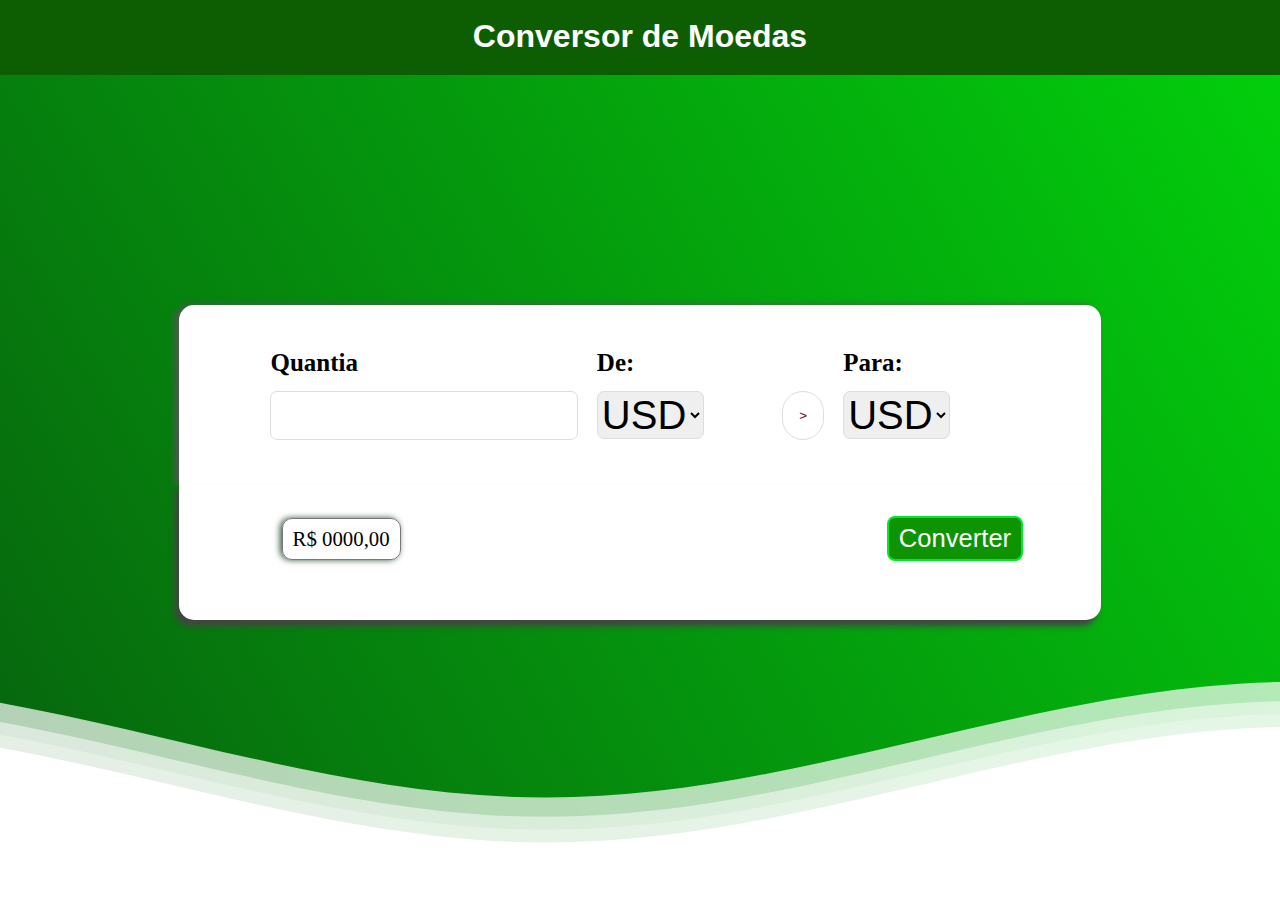
==== index.html @ 0e3aac0b "Add files via upload" ====
<!DOCTYPE html>
<html>
<head>
    <meta charset='utf-8'>
    <meta http-equiv='X-UA-Compatible' content='IE=edge'>
    <title>Conversor de Moedas</title>
    <meta name='viewport' content='width=device-width, initial-scale=1'>
    <link rel='stylesheet' type='text/css' media='screen' href='style.css'>
</head>
<body>
    <header>
        <h1>Conversor de Moedas</h1>
    </header>
    <main>
        <section class="section_currency">
            <article class="article_info">
                <p class="info_amount">Quantia</p>
                <p class="info_of">De:</p>
                <p class="info_to">Para:</p>

                <input class="input_amount" autocomplete="none" id="moneyInput">
                <form>
                    <select name="list_one" class="list_one" id="currencyInput">
                        <option value="USD">USD</option>
                        <option value="BRL">BRL</option>
                        <option value="BTC">BTC</option>
                    </select>
                </form>
                <button class="change"> > </button>
                <form>
                    <select name="list_two" class="list_two" id="currencyOutput">
                        <option value="USD">USD</option>
                        <option value="BRL">BRL</option>
                        <option value="BTC">BTC</option>
                    </select>
                </form>
            </article>
        </section>

        <section class="section_result">
            <article class="article_result">
                <p id="moneyOutput" class="result_amount">R$ 0000,00</p>
                <button type="button" onclick="processMoney()" class="result_btn">Converter</button>
            </article>
        </section>

        <section class="background">
            <article>
                <svg class="waves" xmlns="http://www.w3.org/2000/svg" xmlns:xlink="http://www.w3.org/1999/xlink" viewBox="0 24 150 28" preserveAspectRatio="none" shape-rendering="auto">
                    <defs>
                        <path id="gentle-wave" d="M-160 44c30 0 58-18 88-18s 58 18 88 18 58-18 88-18 58 18 88 18 v44h-352z" />
                    </defs>
                    <g class="parallax">
                        <use xlink:href="#gentle-wave" x="48" y="0" fill="rgba(255,255,255,0.7" />
                        <use xlink:href="#gentle-wave" x="48" y="3" fill="rgba(255,255,255,0.5)" />
                        <use xlink:href="#gentle-wave" x="48" y="5" fill="rgba(255,255,255,0.3)" />
                        <use xlink:href="#gentle-wave" x="48" y="7" fill="#fff" />
                    </g>
                </svg>
            </article>
        </section>
    </main>

    
    <script src='main.js'></script> 
</body>
</html>
---- style.css ----
*{
    margin: 0;
    padding: 0;
}
header{
    background-color: #0d5e03;
    width: 100vw;
    min-height: 75px;
}
h1{
    color: #fff;
    font-family: Arial, Helvetica, sans-serif;
    font-size: 2rem;
    text-align: center;
    padding-top: 2vh;
}
main{
    display: flex;
    flex-direction: column;
    justify-content: center;
    align-items: center;
    width: 100vw;
    height: 86vh;
}

.section_currency{
    display: flex;
    flex-direction: column;
    justify-content: center;
    align-items: center;
    background-color: #fff;
    width: 72vw;
    height: 20vh;
    border-radius: 15px 15px 0 0;
    box-shadow: -4px 0 6px 0 #555;

}
.article_info{
    display: grid;
    grid-template-columns: 24vw 13vw 1.1cm 13vw;
    grid-template-rows: 0.6cm 1.3cm;
    grid-column-gap: 1.5vw;
    grid-row-gap: 1.5vw;
}
.info_to{
    grid-column: 4/5;
}
.info_amount, .info_of, .info_to{
    font-weight: 600;
    font-size: 25px;
}
.input_amount{
    border-radius: 7px;
    border: 1px solid #ddd;
    padding-left: 20px;
    font-size: 20px;
}
.list_one, .list_two{
    border-radius: 7px;
    border: 1px solid #ddd;
    cursor: pointer;
    font-size: 40px;
}
.change{
    border-radius: 50px;
    color: #6e0a0a;
    background-color: #fff;
    border: 1px solid #ddd;
    cursor: pointer;
}
.change:hover{
    box-shadow: -0.5px 0.5px 4px 0 rgb(56, 216, 91);
    font-size: 16px;
}

.section_result{
    background-color: #fff;
    width: 72vw;
    height: 15vh;
    border-radius: 0 0 15px 15px;
    box-shadow: -4px 6px 6px 0 #444;
}
.article_result{
    display: flex;
    align-items: center;
    justify-content: space-between;
    width: 68vw;
    height: 12vh;
}
.result_btn{
    cursor: pointer;
    padding: 6px 10px;
    font-size: 1.6rem;
    color: #fff;
    background: rgb(14, 148, 2);
    border: 2px solid rgb(0, 235, 39);
    border-radius: 8px;
    margin-right: 0.7cm;
}
.result_btn:hover{
    background: rgb(3, 95, 11);
    box-shadow: -2px 0 6px 0 rgb(68, 238, 105);

}
.result_amount{
    margin-left: 8vw;
    font-size: 1.3rem;
    border-radius: 10px;
    border: 1px solid #777;
    padding: 8px 10px;
    box-shadow: -2px 0 6px 0 rgb(53, 88, 62);

}
.background{
    position: absolute;
    text-align: center;
    background: linear-gradient(60deg, rgb(7, 99, 14) 0%, rgb(2, 206, 12) 100%);
    height: 86vh;
    z-index: -1;
}
.waves{
    position: relative;
    width: 100vw;
    height: 20vh;
    margin-bottom: -7px;
    bottom: -66vh;
}
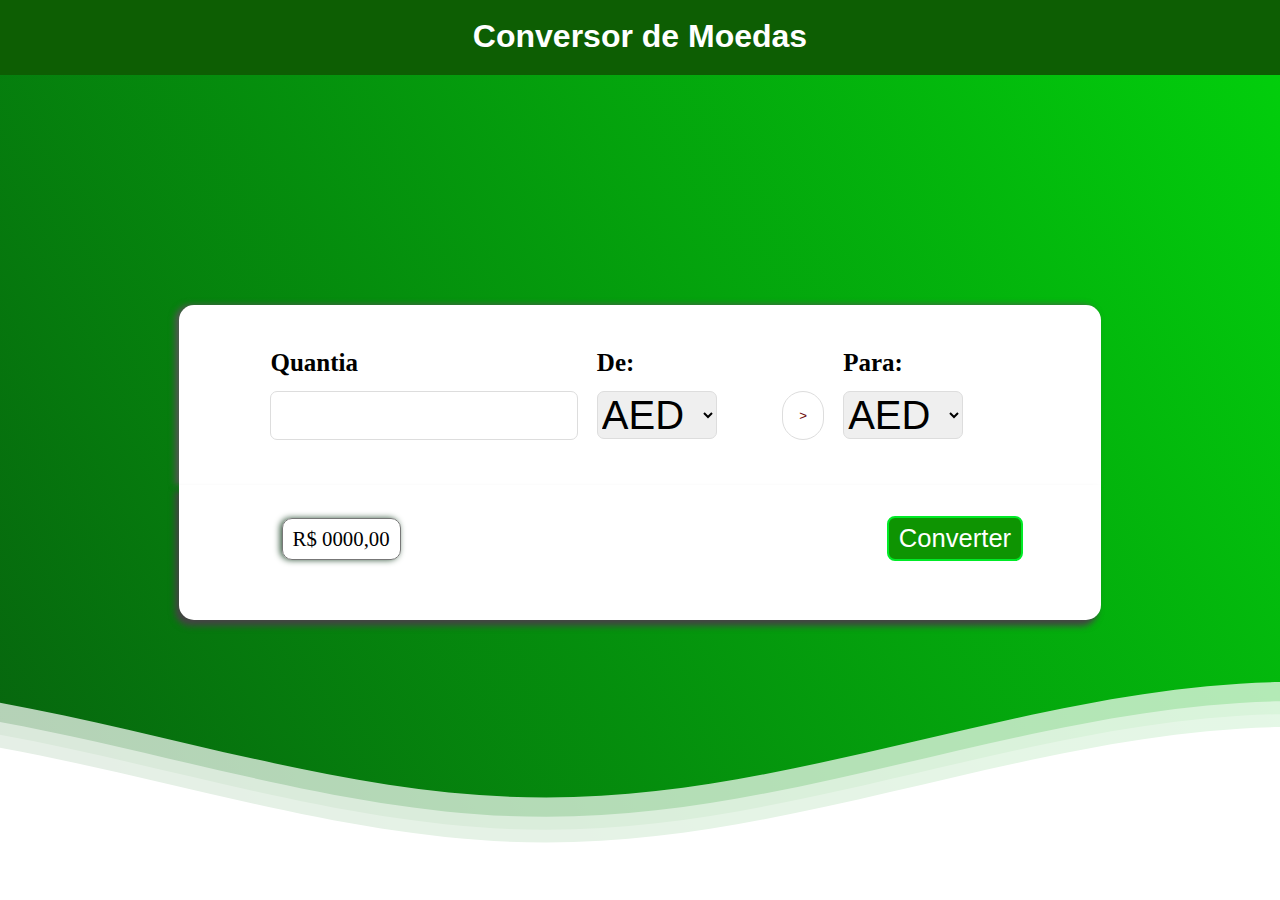
==== commit 5dbe26dc: "Add files via upload" ====
--- a/index.html
+++ b/index.html
@@ -21,17 +21,333 @@
                 <input class="input_amount" autocomplete="none" id="moneyInput">
                 <form>
                     <select name="list_one" class="list_one" id="currencyInput">
+                        <option value="AED">AED</option>
+                        <option value="AFN">AFN</option>
+                        <option value="ALL">ALL</option>
+                        <option value="AMD">AMD</option>
+                        <option value="ANG">ANG</option>
+                        <option value="AOA">AOA</option>
+                        <option value="ARS">ARS</option>
+                        <option value="AUD">AUD</option>
+                        <option value="AWG">AWG</option>
+                        <option value="AZN">AZN</option>
+                        <option value="BAM">BAM</option>
+                        <option value="BBD">BBD</option>
+                        <option value="BDT">BDT</option>
+                        <option value="BGN">BGN</option>
+                        <option value="BHD">BHD</option>
+                        <option value="BIF">BIF</option>
+                        <option value="BMD">BMD</option>
+                        <option value="BND">BND</option>
+                        <option value="BOB">BOB</option>
+                        <option value="BRL">BRL</option>
+                        <option value="BSD">BSD</option>
+                        <option value="BTN">BTN</option>
+                        <option value="BWP">BWP</option>
+                        <option value="BYN">BYN</option>
+                        <option value="BZD">BZD</option>
+                        <option value="CAD">CAD</option>
+                        <option value="CDF">CDF</option>
+                        <option value="CHF">CHF</option>
+                        <option value="CLP">CLP</option>
+                        <option value="CNY">CNY</option>
+                        <option value="COP">COP</option>
+                        <option value="CRC">CRC</option>
+                        <option value="CUP">CUP</option>
+                        <option value="CVE">CVE</option>
+                        <option value="CZK">CZK</option>
+                        <option value="DJF">DJF</option>
+                        <option value="DKK">DKK</option>
+                        <option value="DOP">DOP</option>
+                        <option value="DZD">DZD</option>
+                        <option value="EGP">EGP</option>
+                        <option value="ERN">ERN</option>
+                        <option value="ETB">ETB</option>
+                        <option value="EUR">EUR</option>
+                        <option value="FJD">FJD</option>
+                        <option value="FKP">FKP</option>
+                        <option value="FOK">FOK</option>
+                        <option value="GBP">GBP</option>
+                        <option value="GEL">GEL</option>
+                        <option value="GGP">GGP</option>
+                        <option value="GHS">GHS</option>
+                        <option value="GIP">GIP</option>
+                        <option value="GMD">GMD</option>
+                        <option value="GNF">GNF</option>
+                        <option value="GTQ">GTQ</option>
+                        <option value="GYD">GYD</option>
+                        <option value="HKD">HKD</option>
+                        <option value="HNL">HNL</option>
+                        <option value="HRK">HRK</option>
+                        <option value="HTG">HTG</option>
+                        <option value="HUF">HUF</option>
+                        <option value="IDR">IDR</option>
+                        <option value="ILS">ILS</option>
+                        <option value="IMP">IMP</option>
+                        <option value="INR">INR</option>
+                        <option value="IQD">IQD</option>
+                        <option value="IRR">IRR</option>
+                        <option value="ISK">ISK</option>
+                        <option value="JEP">JEP</option>
+                        <option value="JMD">JMD</option>
+                        <option value="JOD">JOD</option>
+                        <option value="JPY">JPY</option>
+                        <option value="KES">KES</option>
+                        <option value="KGS">KGS</option>
+                        <option value="KHR">KHR</option>
+                        <option value="KID">KID</option>
+                        <option value="KMF">KMF</option>
+                        <option value="KRW">KRW</option>
+                        <option value="KWD">KWD</option>
+                        <option value="KYD">KYD</option>
+                        <option value="KZT">KZT</option>
+                        <option value="LAK">LAK</option>
+                        <option value="LBP">LBP</option>
+                        <option value="LKR">LKR</option>
+                        <option value="LRD">LRD</option>
+                        <option value="LSL">LSL</option>
+                        <option value="LYD">LYD</option>
+                        <option value="MAD">MAD</option>
+                        <option value="MDL">MDL</option>
+                        <option value="MGA">MGA</option>
+                        <option value="MKD">MKD</option>
+                        <option value="MMK">MMK</option>
+                        <option value="MNT">MNT</option>
+                        <option value="MOP">MOP</option>
+                        <option value="MRU">MRU</option>
+                        <option value="MUR">MUR</option>
+                        <option value="MVR">MVR</option>
+                        <option value="MWK">MWK</option>
+                        <option value="MXN">MXN</option>
+                        <option value="MYR">MYR</option>
+                        <option value="MZN">MZN</option>
+                        <option value="NAD">NAD</option>
+                        <option value="NGN">NGN</option>
+                        <option value="NIO">NIO</option>
+                        <option value="NOK">NOK</option>
+                        <option value="NPR">NPR</option>
+                        <option value="NZD">NZD</option>
+                        <option value="OMR">OMR</option>
+                        <option value="PAB">PAB</option>
+                        <option value="PEN">PEN</option>
+                        <option value="PGK">PGK</option>
+                        <option value="PHP">PHP</option>
+                        <option value="PKR">PKR</option>
+                        <option value="PLN">PLN</option>
+                        <option value="PYG">PYG</option>
+                        <option value="QAR">QAR</option>
+                        <option value="RON">RON</option>
+                        <option value="RSD">RSD</option>
+                        <option value="RUB">RUB</option>
+                        <option value="RWF">RWF</option>
+                        <option value="SAR">SAR</option>
+                        <option value="SBD">SBD</option>
+                        <option value="SCR">SCR</option>
+                        <option value="SDG">SDG</option>
+                        <option value="SEK">SEK</option>
+                        <option value="SGD">SGD</option>
+                        <option value="SHP">SHP</option>
+                        <option value="SLE">SLE</option>
+                        <option value="SOS">SOS</option>
+                        <option value="SRD">SRD</option>
+                        <option value="SSP">SSP</option>
+                        <option value="STN">STN</option>
+                        <option value="SYP">SYP</option>
+                        <option value="SZL">SZL</option>
+                        <option value="THB">THB</option>
+                        <option value="TJS">TJS</option>
+                        <option value="TMT">TMT</option>
+                        <option value="TND">TND</option>
+                        <option value="TOP">TOP</option>
+                        <option value="TRY">TRY</option>
+                        <option value="TTD">TTD</option>
+                        <option value="TVD">TVD</option>
+                        <option value="TWD">TWD</option>
+                        <option value="TZS">TZS</option>
+                        <option value="UAH">UAH</option>
+                        <option value="UGX">UGX</option>
                         <option value="USD">USD</option>
-                        <option value="BRL">BRL</option>
-                        <option value="BTC">BTC</option>
+                        <option value="UYU">UYU</option>
+                        <option value="UZS">UZS</option>
+                        <option value="VES">VES</option>
+                        <option value="VND">VND</option>
+                        <option value="VUV">VUV</option>
+                        <option value="WST">WST</option>
+                        <option value="XAF">XAF</option>
+                        <option value="XCD">XCD</option>
+                        <option value="XDR">XDR</option>
+                        <option value="XOF">XOF</option>
+                        <option value="XPF">XPF</option>
+                        <option value="YER">YER</option>
+                        <option value="ZAR">ZAR</option>
+                        <option value="ZMW">ZMW</option>
+                        <option value="ZWL">ZWL</option>
                     </select>
                 </form>
                 <button class="change"> > </button>
                 <form>
                     <select name="list_two" class="list_two" id="currencyOutput">
+                        <option data-image="/home/u25101306/Documents/Test/bandeiranacionalbrasil.jpg" value="AED">AED</option>
+                        <option value="AFN">AFN</option>
+                        <option value="ALL">ALL</option>
+                        <option value="AMD">AMD</option>
+                        <option value="ANG">ANG</option>
+                        <option value="AOA">AOA</option>
+                        <option value="ARS">ARS</option>
+                        <option value="AUD">AUD</option>
+                        <option value="AWG">AWG</option>
+                        <option value="AZN">AZN</option>
+                        <option value="BAM">BAM</option>
+                        <option value="BBD">BBD</option>
+                        <option value="BDT">BDT</option>
+                        <option value="BGN">BGN</option>
+                        <option value="BHD">BHD</option>
+                        <option value="BIF">BIF</option>
+                        <option value="BMD">BMD</option>
+                        <option value="BND">BND</option>
+                        <option value="BOB">BOB</option>
+                        <option value="BRL">BRL</option>
+                        <option value="BSD">BSD</option>
+                        <option value="BTN">BTN</option>
+                        <option value="BWP">BWP</option>
+                        <option value="BYN">BYN</option>
+                        <option value="BZD">BZD</option>
+                        <option value="CAD">CAD</option>
+                        <option value="CDF">CDF</option>
+                        <option value="CHF">CHF</option>
+                        <option value="CLP">CLP</option>
+                        <option value="CNY">CNY</option>
+                        <option value="COP">COP</option>
+                        <option value="CRC">CRC</option>
+                        <option value="CUP">CUP</option>
+                        <option value="CVE">CVE</option>
+                        <option value="CZK">CZK</option>
+                        <option value="DJF">DJF</option>
+                        <option value="DKK">DKK</option>
+                        <option value="DOP">DOP</option>
+                        <option value="DZD">DZD</option>
+                        <option value="EGP">EGP</option>
+                        <option value="ERN">ERN</option>
+                        <option value="ETB">ETB</option>
+                        <option value="EUR">EUR</option>
+                        <option value="FJD">FJD</option>
+                        <option value="FKP">FKP</option>
+                        <option value="FOK">FOK</option>
+                        <option value="GBP">GBP</option>
+                        <option value="GEL">GEL</option>
+                        <option value="GGP">GGP</option>
+                        <option value="GHS">GHS</option>
+                        <option value="GIP">GIP</option>
+                        <option value="GMD">GMD</option>
+                        <option value="GNF">GNF</option>
+                        <option value="GTQ">GTQ</option>
+                        <option value="GYD">GYD</option>
+                        <option value="HKD">HKD</option>
+                        <option value="HNL">HNL</option>
+                        <option value="HRK">HRK</option>
+                        <option value="HTG">HTG</option>
+                        <option value="HUF">HUF</option>
+                        <option value="IDR">IDR</option>
+                        <option value="ILS">ILS</option>
+                        <option value="IMP">IMP</option>
+                        <option value="INR">INR</option>
+                        <option value="IQD">IQD</option>
+                        <option value="IRR">IRR</option>
+                        <option value="ISK">ISK</option>
+                        <option value="JEP">JEP</option>
+                        <option value="JMD">JMD</option>
+                        <option value="JOD">JOD</option>
+                        <option value="JPY">JPY</option>
+                        <option value="KES">KES</option>
+                        <option value="KGS">KGS</option>
+                        <option value="KHR">KHR</option>
+                        <option value="KID">KID</option>
+                        <option value="KMF">KMF</option>
+                        <option value="KRW">KRW</option>
+                        <option value="KWD">KWD</option>
+                        <option value="KYD">KYD</option>
+                        <option value="KZT">KZT</option>
+                        <option value="LAK">LAK</option>
+                        <option value="LBP">LBP</option>
+                        <option value="LKR">LKR</option>
+                        <option value="LRD">LRD</option>
+                        <option value="LSL">LSL</option>
+                        <option value="LYD">LYD</option>
+                        <option value="MAD">MAD</option>
+                        <option value="MDL">MDL</option>
+                        <option value="MGA">MGA</option>
+                        <option value="MKD">MKD</option>
+                        <option value="MMK">MMK</option>
+                        <option value="MNT">MNT</option>
+                        <option value="MOP">MOP</option>
+                        <option value="MRU">MRU</option>
+                        <option value="MUR">MUR</option>
+                        <option value="MVR">MVR</option>
+                        <option value="MWK">MWK</option>
+                        <option value="MXN">MXN</option>
+                        <option value="MYR">MYR</option>
+                        <option value="MZN">MZN</option>
+                        <option value="NAD">NAD</option>
+                        <option value="NGN">NGN</option>
+                        <option value="NIO">NIO</option>
+                        <option value="NOK">NOK</option>
+                        <option value="NPR">NPR</option>
+                        <option value="NZD">NZD</option>
+                        <option value="OMR">OMR</option>
+                        <option value="PAB">PAB</option>
+                        <option value="PEN">PEN</option>
+                        <option value="PGK">PGK</option>
+                        <option value="PHP">PHP</option>
+                        <option value="PKR">PKR</option>
+                        <option value="PLN">PLN</option>
+                        <option value="PYG">PYG</option>
+                        <option value="QAR">QAR</option>
+                        <option value="RON">RON</option>
+                        <option value="RSD">RSD</option>
+                        <option value="RUB">RUB</option>
+                        <option value="RWF">RWF</option>
+                        <option value="SAR">SAR</option>
+                        <option value="SBD">SBD</option>
+                        <option value="SCR">SCR</option>
+                        <option value="SDG">SDG</option>
+                        <option value="SEK">SEK</option>
+                        <option value="SGD">SGD</option>
+                        <option value="SHP">SHP</option>
+                        <option value="SLE">SLE</option>
+                        <option value="SOS">SOS</option>
+                        <option value="SRD">SRD</option>
+                        <option value="SSP">SSP</option>
+                        <option value="STN">STN</option>
+                        <option value="SYP">SYP</option>
+                        <option value="SZL">SZL</option>
+                        <option value="THB">THB</option>
+                        <option value="TJS">TJS</option>
+                        <option value="TMT">TMT</option>
+                        <option value="TND">TND</option>
+                        <option value="TOP">TOP</option>
+                        <option value="TRY">TRY</option>
+                        <option value="TTD">TTD</option>
+                        <option value="TVD">TVD</option>
+                        <option value="TWD">TWD</option>
+                        <option value="TZS">TZS</option>
+                        <option value="UAH">UAH</option>
+                        <option value="UGX">UGX</option>
                         <option value="USD">USD</option>
-                        <option value="BRL">BRL</option>
-                        <option value="BTC">BTC</option>
+                        <option value="UYU">UYU</option>
+                        <option value="UZS">UZS</option>
+                        <option value="VES">VES</option>
+                        <option value="VND">VND</option>
+                        <option value="VUV">VUV</option>
+                        <option value="WST">WST</option>
+                        <option value="XAF">XAF</option>
+                        <option value="XCD">XCD</option>
+                        <option value="XDR">XDR</option>
+                        <option value="XOF">XOF</option>
+                        <option value="XPF">XPF</option>
+                        <option value="YER">YER</option>
+                        <option value="ZAR">ZAR</option>
+                        <option value="ZMW">ZMW</option>
+                        <option value="ZWL">ZWL</option>
                     </select>
                 </form>
             </article>
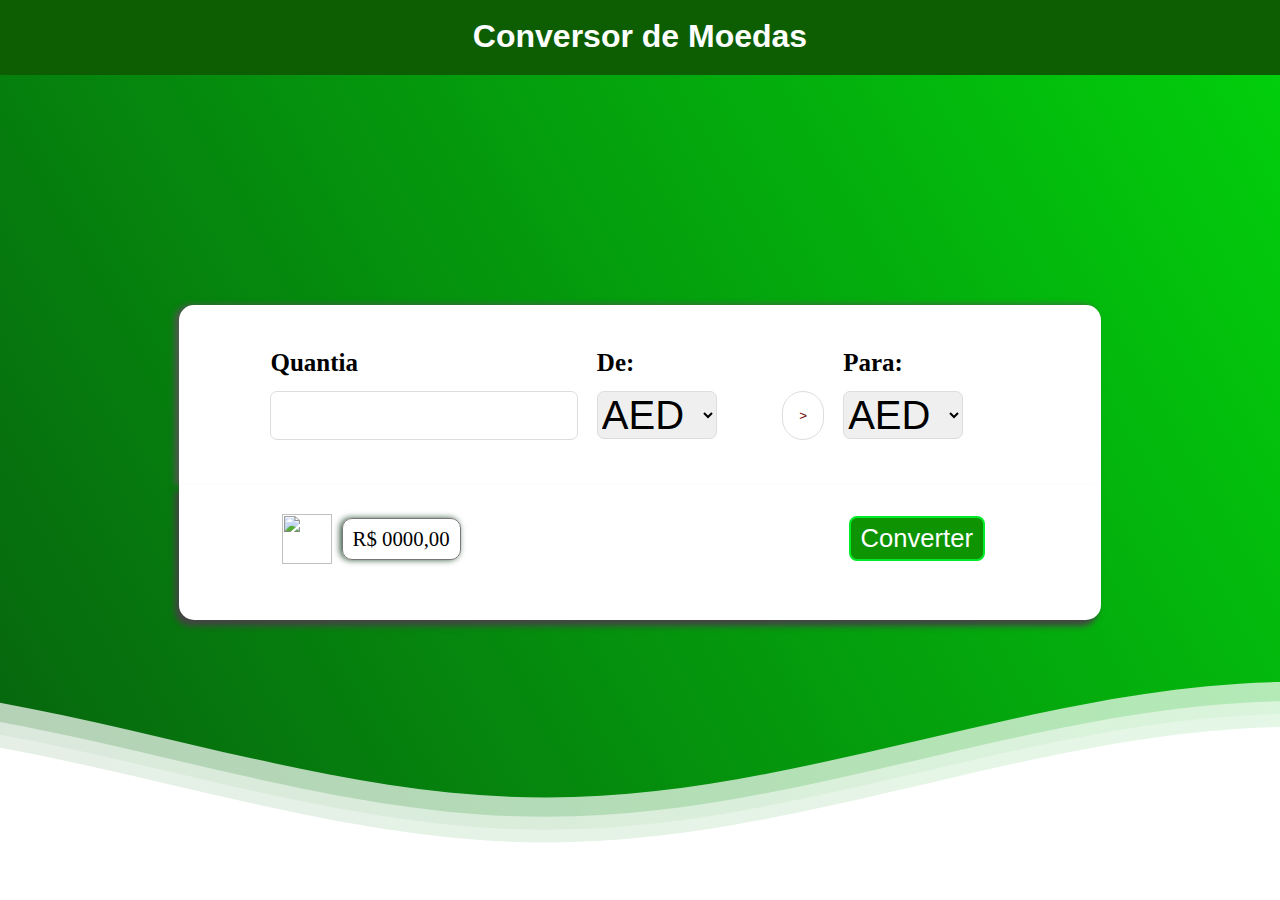
==== commit 94677d56: "Add files via upload" ====
--- a/index.html
+++ b/index.html
@@ -21,333 +21,333 @@
                 <input class="input_amount" autocomplete="none" id="moneyInput">
                 <form>
                     <select name="list_one" class="list_one" id="currencyInput">
-                        <option value="AED">AED</option>
-                        <option value="AFN">AFN</option>
-                        <option value="ALL">ALL</option>
-                        <option value="AMD">AMD</option>
-                        <option value="ANG">ANG</option>
-                        <option value="AOA">AOA</option>
-                        <option value="ARS">ARS</option>
-                        <option value="AUD">AUD</option>
-                        <option value="AWG">AWG</option>
-                        <option value="AZN">AZN</option>
-                        <option value="BAM">BAM</option>
-                        <option value="BBD">BBD</option>
-                        <option value="BDT">BDT</option>
-                        <option value="BGN">BGN</option>
-                        <option value="BHD">BHD</option>
-                        <option value="BIF">BIF</option>
-                        <option value="BMD">BMD</option>
-                        <option value="BND">BND</option>
-                        <option value="BOB">BOB</option>
-                        <option value="BRL">BRL</option>
-                        <option value="BSD">BSD</option>
-                        <option value="BTN">BTN</option>
-                        <option value="BWP">BWP</option>
-                        <option value="BYN">BYN</option>
-                        <option value="BZD">BZD</option>
-                        <option value="CAD">CAD</option>
-                        <option value="CDF">CDF</option>
-                        <option value="CHF">CHF</option>
-                        <option value="CLP">CLP</option>
-                        <option value="CNY">CNY</option>
-                        <option value="COP">COP</option>
-                        <option value="CRC">CRC</option>
-                        <option value="CUP">CUP</option>
-                        <option value="CVE">CVE</option>
-                        <option value="CZK">CZK</option>
-                        <option value="DJF">DJF</option>
-                        <option value="DKK">DKK</option>
-                        <option value="DOP">DOP</option>
-                        <option value="DZD">DZD</option>
-                        <option value="EGP">EGP</option>
-                        <option value="ERN">ERN</option>
-                        <option value="ETB">ETB</option>
-                        <option value="EUR">EUR</option>
-                        <option value="FJD">FJD</option>
-                        <option value="FKP">FKP</option>
-                        <option value="FOK">FOK</option>
-                        <option value="GBP">GBP</option>
-                        <option value="GEL">GEL</option>
-                        <option value="GGP">GGP</option>
-                        <option value="GHS">GHS</option>
-                        <option value="GIP">GIP</option>
-                        <option value="GMD">GMD</option>
-                        <option value="GNF">GNF</option>
-                        <option value="GTQ">GTQ</option>
-                        <option value="GYD">GYD</option>
-                        <option value="HKD">HKD</option>
-                        <option value="HNL">HNL</option>
-                        <option value="HRK">HRK</option>
-                        <option value="HTG">HTG</option>
-                        <option value="HUF">HUF</option>
-                        <option value="IDR">IDR</option>
-                        <option value="ILS">ILS</option>
-                        <option value="IMP">IMP</option>
-                        <option value="INR">INR</option>
-                        <option value="IQD">IQD</option>
-                        <option value="IRR">IRR</option>
-                        <option value="ISK">ISK</option>
-                        <option value="JEP">JEP</option>
-                        <option value="JMD">JMD</option>
-                        <option value="JOD">JOD</option>
-                        <option value="JPY">JPY</option>
-                        <option value="KES">KES</option>
-                        <option value="KGS">KGS</option>
-                        <option value="KHR">KHR</option>
-                        <option value="KID">KID</option>
-                        <option value="KMF">KMF</option>
-                        <option value="KRW">KRW</option>
-                        <option value="KWD">KWD</option>
-                        <option value="KYD">KYD</option>
-                        <option value="KZT">KZT</option>
-                        <option value="LAK">LAK</option>
-                        <option value="LBP">LBP</option>
-                        <option value="LKR">LKR</option>
-                        <option value="LRD">LRD</option>
-                        <option value="LSL">LSL</option>
-                        <option value="LYD">LYD</option>
-                        <option value="MAD">MAD</option>
-                        <option value="MDL">MDL</option>
-                        <option value="MGA">MGA</option>
-                        <option value="MKD">MKD</option>
-                        <option value="MMK">MMK</option>
-                        <option value="MNT">MNT</option>
-                        <option value="MOP">MOP</option>
-                        <option value="MRU">MRU</option>
-                        <option value="MUR">MUR</option>
-                        <option value="MVR">MVR</option>
-                        <option value="MWK">MWK</option>
-                        <option value="MXN">MXN</option>
-                        <option value="MYR">MYR</option>
-                        <option value="MZN">MZN</option>
-                        <option value="NAD">NAD</option>
-                        <option value="NGN">NGN</option>
-                        <option value="NIO">NIO</option>
-                        <option value="NOK">NOK</option>
-                        <option value="NPR">NPR</option>
-                        <option value="NZD">NZD</option>
-                        <option value="OMR">OMR</option>
-                        <option value="PAB">PAB</option>
-                        <option value="PEN">PEN</option>
-                        <option value="PGK">PGK</option>
-                        <option value="PHP">PHP</option>
-                        <option value="PKR">PKR</option>
-                        <option value="PLN">PLN</option>
-                        <option value="PYG">PYG</option>
-                        <option value="QAR">QAR</option>
-                        <option value="RON">RON</option>
-                        <option value="RSD">RSD</option>
-                        <option value="RUB">RUB</option>
-                        <option value="RWF">RWF</option>
-                        <option value="SAR">SAR</option>
-                        <option value="SBD">SBD</option>
-                        <option value="SCR">SCR</option>
-                        <option value="SDG">SDG</option>
-                        <option value="SEK">SEK</option>
-                        <option value="SGD">SGD</option>
-                        <option value="SHP">SHP</option>
-                        <option value="SLE">SLE</option>
-                        <option value="SOS">SOS</option>
-                        <option value="SRD">SRD</option>
-                        <option value="SSP">SSP</option>
-                        <option value="STN">STN</option>
-                        <option value="SYP">SYP</option>
-                        <option value="SZL">SZL</option>
-                        <option value="THB">THB</option>
-                        <option value="TJS">TJS</option>
-                        <option value="TMT">TMT</option>
-                        <option value="TND">TND</option>
-                        <option value="TOP">TOP</option>
-                        <option value="TRY">TRY</option>
-                        <option value="TTD">TTD</option>
-                        <option value="TVD">TVD</option>
-                        <option value="TWD">TWD</option>
-                        <option value="TZS">TZS</option>
-                        <option value="UAH">UAH</option>
-                        <option value="UGX">UGX</option>
-                        <option value="USD">USD</option>
-                        <option value="UYU">UYU</option>
-                        <option value="UZS">UZS</option>
-                        <option value="VES">VES</option>
-                        <option value="VND">VND</option>
-                        <option value="VUV">VUV</option>
-                        <option value="WST">WST</option>
-                        <option value="XAF">XAF</option>
-                        <option value="XCD">XCD</option>
-                        <option value="XDR">XDR</option>
-                        <option value="XOF">XOF</option>
-                        <option value="XPF">XPF</option>
-                        <option value="YER">YER</option>
-                        <option value="ZAR">ZAR</option>
-                        <option value="ZMW">ZMW</option>
-                        <option value="ZWL">ZWL</option>
+                        <option value="AED" data-country="AE">AED</option>
+                        <option value="AFN" data-country="AF">AFN</option>
+                        <option value="ALL" data-country="AL">ALL</option>
+                        <option value="AMD" data-country="AM">AMD</option>
+                        <option value="ANG" data-country="AN">ANG</option>
+                        <option value="AOA" data-country="AO">AOA</option>
+                        <option value="ARS" data-country="AR">ARS</option>
+                        <option value="AUD" data-country="AU">AUD</option>
+                        <option value="AWG" data-country="AW">AWG</option>
+                        <option value="AZN" data-country="AZ">AZN</option>
+                        <option value="BAM" data-country="BA">BAM</option>
+                        <option value="BBD" data-country="BB">BBD</option>
+                        <option value="BDT" data-country="BD">BDT</option>
+                        <option value="BGN" data-country="BG">BGN</option>
+                        <option value="BHD" data-country="BH">BHD</option>
+                        <option value="BIF" data-country="BI">BIF</option>
+                        <option value="BMD" data-country="BM">BMD</option>
+                        <option value="BND" data-country="BN">BND</option>
+                        <option value="BOB" data-country="BO">BOB</option>
+                        <option value="BRL" data-country="BR">BRL</option>
+                        <option value="BSD" data-country="BS">BSD</option>
+                        <option value="BTN" data-country="BT">BTN</option>
+                        <option value="BWP" data-country="BW">BWP</option>
+                        <option value="BYN" data-country="BY">BYN</option>
+                        <option value="BZD" data-country="BZ">BZD</option>
+                        <option value="CAD" data-country="CA">CAD</option>
+                        <option value="CDF" data-country="CD">CDF</option>
+                        <option value="CHF" data-country="CH">CHF</option>
+                        <option value="CLP" data-country="CL">CLP</option>
+                        <option value="CNY" data-country="CN">CNY</option>
+                        <option value="COP" data-country="CO">COP</option>
+                        <option value="CRC" data-country="CR">CRC</option>
+                        <option value="CUP" data-country="CU">CUP</option>
+                        <option value="CVE" data-country="CV">CVE</option>
+                        <option value="CZK" data-country="CZ">CZK</option>
+                        <option value="DJF" data-country="DJ">DJF</option>
+                        <option value="DKK" data-country="DK">DKK</option>
+                        <option value="DOP" data-country="DO">DOP</option>
+                        <option value="DZD" data-country="DZ">DZD</option>
+                        <option value="EGP" data-country="EG">EGP</option>
+                        <option value="ERN" data-country="ER">ERN</option>
+                        <option value="ETB" data-country="ET">ETB</option>
+                        <option value="EUR" data-country="EU">EUR</option> 
+                        <option value="FJD" data-country="FJ">FJD</option>
+                        <option value="FKP" data-country="FK">FKP</option>
+                        <option value="FOK" data-country="FO">FOK</option>
+                        <option value="GBP" data-country="GB">GBP</option>
+                        <option value="GEL" data-country="GE">GEL</option>
+                        <option value="GGP" data-country="GG">GGP</option>
+                        <option value="GHS" data-country="GH">GHS</option>
+                        <option value="GIP" data-country="GI">GIP</option>
+                        <option value="GMD" data-country="GM">GMD</option>
+                        <option value="GNF" data-country="GN">GNF</option>
+                        <option value="GTQ" data-country="GT">GTQ</option>
+                        <option value="GYD" data-country="GY">GYD</option>
+                        <option value="HKD" data-country="HK">HKD</option>
+                        <option value="HNL" data-country="HN">HNL</option>
+                        <option value="HRK" data-country="HR">HRK</option>
+                        <option value="HTG" data-country="HT">HTG</option>
+                        <option value="HUF" data-country="HU">HUF</option>
+                        <option value="IDR" data-country="ID">IDR</option>
+                        <option value="ILS" data-country="IL">ILS</option>
+                        <option value="IMP" data-country="IM">IMP</option>
+                        <option value="INR" data-country="IN">INR</option>
+                        <option value="IQD" data-country="IQ">IQD</option>
+                        <option value="IRR" data-country="IR">IRR</option>
+                        <option value="ISK" data-country="IS">ISK</option>
+                        <option value="JEP" data-country="JE">JEP</option>
+                        <option value="JMD" data-country="JM">JMD</option>
+                        <option value="JOD" data-country="JO">JOD</option>
+                        <option value="JPY" data-country="JP">JPY</option>
+                        <option value="KES" data-country="KE">KES</option>
+                        <option value="KGS" data-country="KG">KGS</option>
+                        <option value="KHR" data-country="KH">KHR</option>
+                        <option value="KID" data-country="KI">KID</option>
+                        <option value="KMF" data-country="KM">KMF</option>
+                        <option value="KRW" data-country="KR">KRW</option>
+                        <option value="KWD" data-country="KW">KWD</option>
+                        <option value="KYD" data-country="KY">KYD</option>
+                        <option value="KZT" data-country="KZ">KZT</option>
+                        <option value="LAK" data-country="LA">LAK</option>
+                        <option value="LBP" data-country="LB">LBP</option>
+                        <option value="LKR" data-country="LK">LKR</option>
+                        <option value="LRD" data-country="LR">LRD</option>
+                        <option value="LSL" data-country="LS">LSL</option>
+                        <option value="LYD" data-country="LY">LYD</option>
+                        <option value="MAD" data-country="MA">MAD</option>
+                        <option value="MDL" data-country="MD">MDL</option>
+                        <option value="MGA" data-country="MG">MGA</option>
+                        <option value="MKD" data-country="MK">MKD</option>
+                        <option value="MMK" data-country="MM">MMK</option>
+                        <option value="MNT" data-country="MN">MNT</option>
+                        <option value="MOP" data-country="MO">MOP</option>
+                        <option value="MRU" data-country="MR">MRU</option>
+                        <option value="MUR" data-country="MU">MUR</option>
+                        <option value="MVR" data-country="MV">MVR</option>
+                        <option value="MWK" data-country="MW">MWK</option>
+                        <option value="MXN" data-country="MX">MXN</option>
+                        <option value="MYR" data-country="MY">MYR</option>
+                        <option value="MZN" data-country="MZ">MZN</option>
+                        <option value="NAD" data-country="NA">NAD</option>
+                        <option value="NGN" data-country="NG">NGN</option>
+                        <option value="NIO" data-country="NI">NIO</option>
+                        <option value="NOK" data-country="NO">NOK</option>
+                        <option value="NPR" data-country="NP">NPR</option>
+                        <option value="NZD" data-country="NZ">NZD</option>
+                        <option value="OMR" data-country="OM">OMR</option>
+                        <option value="PAB" data-country="PA">PAB</option>
+                        <option value="PEN" data-country="PE">PEN</option>
+                        <option value="PGK" data-country="PG">PGK</option>
+                        <option value="PHP" data-country="PH">PHP</option>
+                        <option value="PKR" data-country="PK">PKR</option>
+                        <option value="PLN" data-country="PL">PLN</option>
+                        <option value="PYG" data-country="PY">PYG</option>
+                        <option value="QAR" data-country="QA">QAR</option>
+                        <option value="RON" data-country="RO">RON</option>
+                        <option value="RSD" data-country="RS">RSD</option>
+                        <option value="RUB" data-country="RU">RUB</option>
+                        <option value="RWF" data-country="RW">RWF</option>
+                        <option value="SAR" data-country="SA">SAR</option>
+                        <option value="SBD" data-country="SB">SBD</option>
+                        <option value="SCR" data-country="SC">SCR</option>
+                        <option value="SDG" data-country="SD">SDG</option>
+                        <option value="SEK" data-country="SE">SEK</option>
+                        <option value="SGD" data-country="SG">SGD</option>
+                        <option value="SHP" data-country="SH">SHP</option>
+                        <option value="SLE" data-country="SL">SLE</option>
+                        <option value="SOS" data-country="SO">SOS</option>
+                        <option value="SRD" data-country="SR">SRD</option>
+                        <option value="SSP" data-country="SS">SSP</option>
+                        <option value="STN" data-country="ST">STN</option>
+                        <option value="SYP" data-country="SY">SYP</option>
+                        <option value="SZL" data-country="SZ">SZL</option>
+                        <option value="THB" data-country="TH">THB</option>
+                        <option value="TJS" data-country="TJ">TJS</option>
+                        <option value="TMT" data-country="TM">TMT</option>
+                        <option value="TND" data-country="TN">TND</option>
+                        <option value="TOP" data-country="TO">TOP</option>
+                        <option value="TRY" data-country="TR">TRY</option>
+                        <option value="TTD" data-country="TT">TTD</option>
+                        <option value="TVD" data-country="TV">TVD</option>
+                        <option value="TWD" data-country="TW">TWD</option>
+                        <option value="TZS" data-country="TZ">TZS</option>
+                        <option value="UAH" data-country="UA">UAH</option>
+                        <option value="UGX" data-country="UG">UGX</option>
+                        <option value="USD" data-country="US">USD</option>
+                        <option value="UYU" data-country="UY">UYU</option>
+                        <option value="UZS" data-country="UZ">UZS</option>
+                        <option value="VES" data-country="VE">VES</option>
+                        <option value="VND" data-country="VN">VND</option>
+                        <option value="VUV" data-country="VU">VUV</option>
+                        <option value="WST" data-country="WS">WST</option>
+                        <option value="XAF" data-country="XAF">XAF</option>
+                        <option value="XCD" data-country="XCD">XCD</option>
+                        <option value="XDR" data-country="XDR">XDR</option>
+                        <option value="XOF" data-country="XOF">XOF</option>
+                        <option value="XPF" data-country="XPF">XPF</option>
+                        <option value="YER" data-country="YE">YER</option>
+                        <option value="ZAR" data-country="ZA">ZAR</option>
+                        <option value="ZMW" data-country="ZM">ZMW</option>
+                        <option value="ZWL" data-country="ZW">ZWL</option>
                     </select>
                 </form>
                 <button class="change"> > </button>
                 <form>
                     <select name="list_two" class="list_two" id="currencyOutput">
-                        <option data-image="/home/u25101306/Documents/Test/bandeiranacionalbrasil.jpg" value="AED">AED</option>
-                        <option value="AFN">AFN</option>
-                        <option value="ALL">ALL</option>
-                        <option value="AMD">AMD</option>
-                        <option value="ANG">ANG</option>
-                        <option value="AOA">AOA</option>
-                        <option value="ARS">ARS</option>
-                        <option value="AUD">AUD</option>
-                        <option value="AWG">AWG</option>
-                        <option value="AZN">AZN</option>
-                        <option value="BAM">BAM</option>
-                        <option value="BBD">BBD</option>
-                        <option value="BDT">BDT</option>
-                        <option value="BGN">BGN</option>
-                        <option value="BHD">BHD</option>
-                        <option value="BIF">BIF</option>
-                        <option value="BMD">BMD</option>
-                        <option value="BND">BND</option>
-                        <option value="BOB">BOB</option>
-                        <option value="BRL">BRL</option>
-                        <option value="BSD">BSD</option>
-                        <option value="BTN">BTN</option>
-                        <option value="BWP">BWP</option>
-                        <option value="BYN">BYN</option>
-                        <option value="BZD">BZD</option>
-                        <option value="CAD">CAD</option>
-                        <option value="CDF">CDF</option>
-                        <option value="CHF">CHF</option>
-                        <option value="CLP">CLP</option>
-                        <option value="CNY">CNY</option>
-                        <option value="COP">COP</option>
-                        <option value="CRC">CRC</option>
-                        <option value="CUP">CUP</option>
-                        <option value="CVE">CVE</option>
-                        <option value="CZK">CZK</option>
-                        <option value="DJF">DJF</option>
-                        <option value="DKK">DKK</option>
-                        <option value="DOP">DOP</option>
-                        <option value="DZD">DZD</option>
-                        <option value="EGP">EGP</option>
-                        <option value="ERN">ERN</option>
-                        <option value="ETB">ETB</option>
-                        <option value="EUR">EUR</option>
-                        <option value="FJD">FJD</option>
-                        <option value="FKP">FKP</option>
-                        <option value="FOK">FOK</option>
-                        <option value="GBP">GBP</option>
-                        <option value="GEL">GEL</option>
-                        <option value="GGP">GGP</option>
-                        <option value="GHS">GHS</option>
-                        <option value="GIP">GIP</option>
-                        <option value="GMD">GMD</option>
-                        <option value="GNF">GNF</option>
-                        <option value="GTQ">GTQ</option>
-                        <option value="GYD">GYD</option>
-                        <option value="HKD">HKD</option>
-                        <option value="HNL">HNL</option>
-                        <option value="HRK">HRK</option>
-                        <option value="HTG">HTG</option>
-                        <option value="HUF">HUF</option>
-                        <option value="IDR">IDR</option>
-                        <option value="ILS">ILS</option>
-                        <option value="IMP">IMP</option>
-                        <option value="INR">INR</option>
-                        <option value="IQD">IQD</option>
-                        <option value="IRR">IRR</option>
-                        <option value="ISK">ISK</option>
-                        <option value="JEP">JEP</option>
-                        <option value="JMD">JMD</option>
-                        <option value="JOD">JOD</option>
-                        <option value="JPY">JPY</option>
-                        <option value="KES">KES</option>
-                        <option value="KGS">KGS</option>
-                        <option value="KHR">KHR</option>
-                        <option value="KID">KID</option>
-                        <option value="KMF">KMF</option>
-                        <option value="KRW">KRW</option>
-                        <option value="KWD">KWD</option>
-                        <option value="KYD">KYD</option>
-                        <option value="KZT">KZT</option>
-                        <option value="LAK">LAK</option>
-                        <option value="LBP">LBP</option>
-                        <option value="LKR">LKR</option>
-                        <option value="LRD">LRD</option>
-                        <option value="LSL">LSL</option>
-                        <option value="LYD">LYD</option>
-                        <option value="MAD">MAD</option>
-                        <option value="MDL">MDL</option>
-                        <option value="MGA">MGA</option>
-                        <option value="MKD">MKD</option>
-                        <option value="MMK">MMK</option>
-                        <option value="MNT">MNT</option>
-                        <option value="MOP">MOP</option>
-                        <option value="MRU">MRU</option>
-                        <option value="MUR">MUR</option>
-                        <option value="MVR">MVR</option>
-                        <option value="MWK">MWK</option>
-                        <option value="MXN">MXN</option>
-                        <option value="MYR">MYR</option>
-                        <option value="MZN">MZN</option>
-                        <option value="NAD">NAD</option>
-                        <option value="NGN">NGN</option>
-                        <option value="NIO">NIO</option>
-                        <option value="NOK">NOK</option>
-                        <option value="NPR">NPR</option>
-                        <option value="NZD">NZD</option>
-                        <option value="OMR">OMR</option>
-                        <option value="PAB">PAB</option>
-                        <option value="PEN">PEN</option>
-                        <option value="PGK">PGK</option>
-                        <option value="PHP">PHP</option>
-                        <option value="PKR">PKR</option>
-                        <option value="PLN">PLN</option>
-                        <option value="PYG">PYG</option>
-                        <option value="QAR">QAR</option>
-                        <option value="RON">RON</option>
-                        <option value="RSD">RSD</option>
-                        <option value="RUB">RUB</option>
-                        <option value="RWF">RWF</option>
-                        <option value="SAR">SAR</option>
-                        <option value="SBD">SBD</option>
-                        <option value="SCR">SCR</option>
-                        <option value="SDG">SDG</option>
-                        <option value="SEK">SEK</option>
-                        <option value="SGD">SGD</option>
-                        <option value="SHP">SHP</option>
-                        <option value="SLE">SLE</option>
-                        <option value="SOS">SOS</option>
-                        <option value="SRD">SRD</option>
-                        <option value="SSP">SSP</option>
-                        <option value="STN">STN</option>
-                        <option value="SYP">SYP</option>
-                        <option value="SZL">SZL</option>
-                        <option value="THB">THB</option>
-                        <option value="TJS">TJS</option>
-                        <option value="TMT">TMT</option>
-                        <option value="TND">TND</option>
-                        <option value="TOP">TOP</option>
-                        <option value="TRY">TRY</option>
-                        <option value="TTD">TTD</option>
-                        <option value="TVD">TVD</option>
-                        <option value="TWD">TWD</option>
-                        <option value="TZS">TZS</option>
-                        <option value="UAH">UAH</option>
-                        <option value="UGX">UGX</option>
-                        <option value="USD">USD</option>
-                        <option value="UYU">UYU</option>
-                        <option value="UZS">UZS</option>
-                        <option value="VES">VES</option>
-                        <option value="VND">VND</option>
-                        <option value="VUV">VUV</option>
-                        <option value="WST">WST</option>
-                        <option value="XAF">XAF</option>
-                        <option value="XCD">XCD</option>
-                        <option value="XDR">XDR</option>
-                        <option value="XOF">XOF</option>
-                        <option value="XPF">XPF</option>
-                        <option value="YER">YER</option>
-                        <option value="ZAR">ZAR</option>
-                        <option value="ZMW">ZMW</option>
-                        <option value="ZWL">ZWL</option>
+                        <option value="AED" data-country="AE">AED</option>
+                        <option value="AFN" data-country="AF">AFN</option>
+                        <option value="ALL" data-country="AL">ALL</option>
+                        <option value="AMD" data-country="AM">AMD</option>
+                        <option value="ANG" data-country="AN">ANG</option>
+                        <option value="AOA" data-country="AO">AOA</option>
+                        <option value="ARS" data-country="AR">ARS</option>
+                        <option value="AUD" data-country="AU">AUD</option>
+                        <option value="AWG" data-country="AW">AWG</option>
+                        <option value="AZN" data-country="AZ">AZN</option>
+                        <option value="BAM" data-country="BA">BAM</option>
+                        <option value="BBD" data-country="BB">BBD</option>
+                        <option value="BDT" data-country="BD">BDT</option>
+                        <option value="BGN" data-country="BG">BGN</option>
+                        <option value="BHD" data-country="BH">BHD</option>
+                        <option value="BIF" data-country="BI">BIF</option>
+                        <option value="BMD" data-country="BM">BMD</option>
+                        <option value="BND" data-country="BN">BND</option>
+                        <option value="BOB" data-country="BO">BOB</option>
+                        <option value="BRL" data-country="BR">BRL</option>
+                        <option value="BSD" data-country="BS">BSD</option>
+                        <option value="BTN" data-country="BT">BTN</option>
+                        <option value="BWP" data-country="BW">BWP</option>
+                        <option value="BYN" data-country="BY">BYN</option>
+                        <option value="BZD" data-country="BZ">BZD</option>
+                        <option value="CAD" data-country="CA">CAD</option>
+                        <option value="CDF" data-country="CD">CDF</option>
+                        <option value="CHF" data-country="CH">CHF</option>
+                        <option value="CLP" data-country="CL">CLP</option>
+                        <option value="CNY" data-country="CN">CNY</option>
+                        <option value="COP" data-country="CO">COP</option>
+                        <option value="CRC" data-country="CR">CRC</option>
+                        <option value="CUP" data-country="CU">CUP</option>
+                        <option value="CVE" data-country="CV">CVE</option>
+                        <option value="CZK" data-country="CZ">CZK</option>
+                        <option value="DJF" data-country="DJ">DJF</option>
+                        <option value="DKK" data-country="DK">DKK</option>
+                        <option value="DOP" data-country="DO">DOP</option>
+                        <option value="DZD" data-country="DZ">DZD</option>
+                        <option value="EGP" data-country="EG">EGP</option>
+                        <option value="ERN" data-country="ER">ERN</option>
+                        <option value="ETB" data-country="ET">ETB</option>
+                        <option value="EUR" data-country="EU">EUR</option> 
+                        <option value="FJD" data-country="FJ">FJD</option>
+                        <option value="FKP" data-country="FK">FKP</option>
+                        <option value="FOK" data-country="FO">FOK</option>
+                        <option value="GBP" data-country="GB">GBP</option>
+                        <option value="GEL" data-country="GE">GEL</option>
+                        <option value="GGP" data-country="GG">GGP</option>
+                        <option value="GHS" data-country="GH">GHS</option>
+                        <option value="GIP" data-country="GI">GIP</option>
+                        <option value="GMD" data-country="GM">GMD</option>
+                        <option value="GNF" data-country="GN">GNF</option>
+                        <option value="GTQ" data-country="GT">GTQ</option>
+                        <option value="GYD" data-country="GY">GYD</option>
+                        <option value="HKD" data-country="HK">HKD</option>
+                        <option value="HNL" data-country="HN">HNL</option>
+                        <option value="HRK" data-country="HR">HRK</option>
+                        <option value="HTG" data-country="HT">HTG</option>
+                        <option value="HUF" data-country="HU">HUF</option>
+                        <option value="IDR" data-country="ID">IDR</option>
+                        <option value="ILS" data-country="IL">ILS</option>
+                        <option value="IMP" data-country="IM">IMP</option>
+                        <option value="INR" data-country="IN">INR</option>
+                        <option value="IQD" data-country="IQ">IQD</option>
+                        <option value="IRR" data-country="IR">IRR</option>
+                        <option value="ISK" data-country="IS">ISK</option>
+                        <option value="JEP" data-country="JE">JEP</option>
+                        <option value="JMD" data-country="JM">JMD</option>
+                        <option value="JOD" data-country="JO">JOD</option>
+                        <option value="JPY" data-country="JP">JPY</option>
+                        <option value="KES" data-country="KE">KES</option>
+                        <option value="KGS" data-country="KG">KGS</option>
+                        <option value="KHR" data-country="KH">KHR</option>
+                        <option value="KID" data-country="KI">KID</option>
+                        <option value="KMF" data-country="KM">KMF</option>
+                        <option value="KRW" data-country="KR">KRW</option>
+                        <option value="KWD" data-country="KW">KWD</option>
+                        <option value="KYD" data-country="KY">KYD</option>
+                        <option value="KZT" data-country="KZ">KZT</option>
+                        <option value="LAK" data-country="LA">LAK</option>
+                        <option value="LBP" data-country="LB">LBP</option>
+                        <option value="LKR" data-country="LK">LKR</option>
+                        <option value="LRD" data-country="LR">LRD</option>
+                        <option value="LSL" data-country="LS">LSL</option>
+                        <option value="LYD" data-country="LY">LYD</option>
+                        <option value="MAD" data-country="MA">MAD</option>
+                        <option value="MDL" data-country="MD">MDL</option>
+                        <option value="MGA" data-country="MG">MGA</option>
+                        <option value="MKD" data-country="MK">MKD</option>
+                        <option value="MMK" data-country="MM">MMK</option>
+                        <option value="MNT" data-country="MN">MNT</option>
+                        <option value="MOP" data-country="MO">MOP</option>
+                        <option value="MRU" data-country="MR">MRU</option>
+                        <option value="MUR" data-country="MU">MUR</option>
+                        <option value="MVR" data-country="MV">MVR</option>
+                        <option value="MWK" data-country="MW">MWK</option>
+                        <option value="MXN" data-country="MX">MXN</option>
+                        <option value="MYR" data-country="MY">MYR</option>
+                        <option value="MZN" data-country="MZ">MZN</option>
+                        <option value="NAD" data-country="NA">NAD</option>
+                        <option value="NGN" data-country="NG">NGN</option>
+                        <option value="NIO" data-country="NI">NIO</option>
+                        <option value="NOK" data-country="NO">NOK</option>
+                        <option value="NPR" data-country="NP">NPR</option>
+                        <option value="NZD" data-country="NZ">NZD</option>
+                        <option value="OMR" data-country="OM">OMR</option>
+                        <option value="PAB" data-country="PA">PAB</option>
+                        <option value="PEN" data-country="PE">PEN</option>
+                        <option value="PGK" data-country="PG">PGK</option>
+                        <option value="PHP" data-country="PH">PHP</option>
+                        <option value="PKR" data-country="PK">PKR</option>
+                        <option value="PLN" data-country="PL">PLN</option>
+                        <option value="PYG" data-country="PY">PYG</option>
+                        <option value="QAR" data-country="QA">QAR</option>
+                        <option value="RON" data-country="RO">RON</option>
+                        <option value="RSD" data-country="RS">RSD</option>
+                        <option value="RUB" data-country="RU">RUB</option>
+                        <option value="RWF" data-country="RW">RWF</option>
+                        <option value="SAR" data-country="SA">SAR</option>
+                        <option value="SBD" data-country="SB">SBD</option>
+                        <option value="SCR" data-country="SC">SCR</option>
+                        <option value="SDG" data-country="SD">SDG</option>
+                        <option value="SEK" data-country="SE">SEK</option>
+                        <option value="SGD" data-country="SG">SGD</option>
+                        <option value="SHP" data-country="SH">SHP</option>
+                        <option value="SLE" data-country="SL">SLE</option>
+                        <option value="SOS" data-country="SO">SOS</option>
+                        <option value="SRD" data-country="SR">SRD</option>
+                        <option value="SSP" data-country="SS">SSP</option>
+                        <option value="STN" data-country="ST">STN</option>
+                        <option value="SYP" data-country="SY">SYP</option>
+                        <option value="SZL" data-country="SZ">SZL</option>
+                        <option value="THB" data-country="TH">THB</option>
+                        <option value="TJS" data-country="TJ">TJS</option>
+                        <option value="TMT" data-country="TM">TMT</option>
+                        <option value="TND" data-country="TN">TND</option>
+                        <option value="TOP" data-country="TO">TOP</option>
+                        <option value="TRY" data-country="TR">TRY</option>
+                        <option value="TTD" data-country="TT">TTD</option>
+                        <option value="TVD" data-country="TV">TVD</option>
+                        <option value="TWD" data-country="TW">TWD</option>
+                        <option value="TZS" data-country="TZ">TZS</option>
+                        <option value="UAH" data-country="UA">UAH</option>
+                        <option value="UGX" data-country="UG">UGX</option>
+                        <option value="USD" data-country="US">USD</option>
+                        <option value="UYU" data-country="UY">UYU</option>
+                        <option value="UZS" data-country="UZ">UZS</option>
+                        <option value="VES" data-country="VE">VES</option>
+                        <option value="VND" data-country="VN">VND</option>
+                        <option value="VUV" data-country="VU">VUV</option>
+                        <option value="WST" data-country="WS">WST</option>
+                        <option value="XAF" data-country="XAF">XAF</option>
+                        <option value="XCD" data-country="XCD">XCD</option>
+                        <option value="XDR" data-country="XDR">XDR</option>
+                        <option value="XOF" data-country="XOF">XOF</option>
+                        <option value="XPF" data-country="XPF">XPF</option>
+                        <option value="YER" data-country="YE">YER</option>
+                        <option value="ZAR" data-country="ZA">ZAR</option>
+                        <option value="ZMW" data-country="ZM">ZMW</option>
+                        <option value="ZWL" data-country="ZW">ZWL</option>                        
                     </select>
                 </form>
             </article>
@@ -355,6 +355,7 @@
 
         <section class="section_result">
             <article class="article_result">
+                <img class="imageResult" id="imageResult" src="" width="50" height="50" >
                 <p id="moneyOutput" class="result_amount">R$ 0000,00</p>
                 <button type="button" onclick="processMoney()" class="result_btn">Converter</button>
             </article>
--- a/style.css
+++ b/style.css
@@ -83,9 +83,9 @@
 .article_result{
     display: flex;
     align-items: center;
-    justify-content: space-between;
     width: 68vw;
     height: 12vh;
+    gap: 10px;
 }
 .result_btn{
     cursor: pointer;
@@ -95,15 +95,17 @@
     background: rgb(14, 148, 2);
     border: 2px solid rgb(0, 235, 39);
     border-radius: 8px;
-    margin-right: 0.7cm;
+    margin-left: 10cm;
 }
 .result_btn:hover{
     background: rgb(3, 95, 11);
     box-shadow: -2px 0 6px 0 rgb(68, 238, 105);
 
 }
+.imageResult{
+    margin-left: 8vw;
+}
 .result_amount{
-    margin-left: 8vw;
     font-size: 1.3rem;
     border-radius: 10px;
     border: 1px solid #777;
